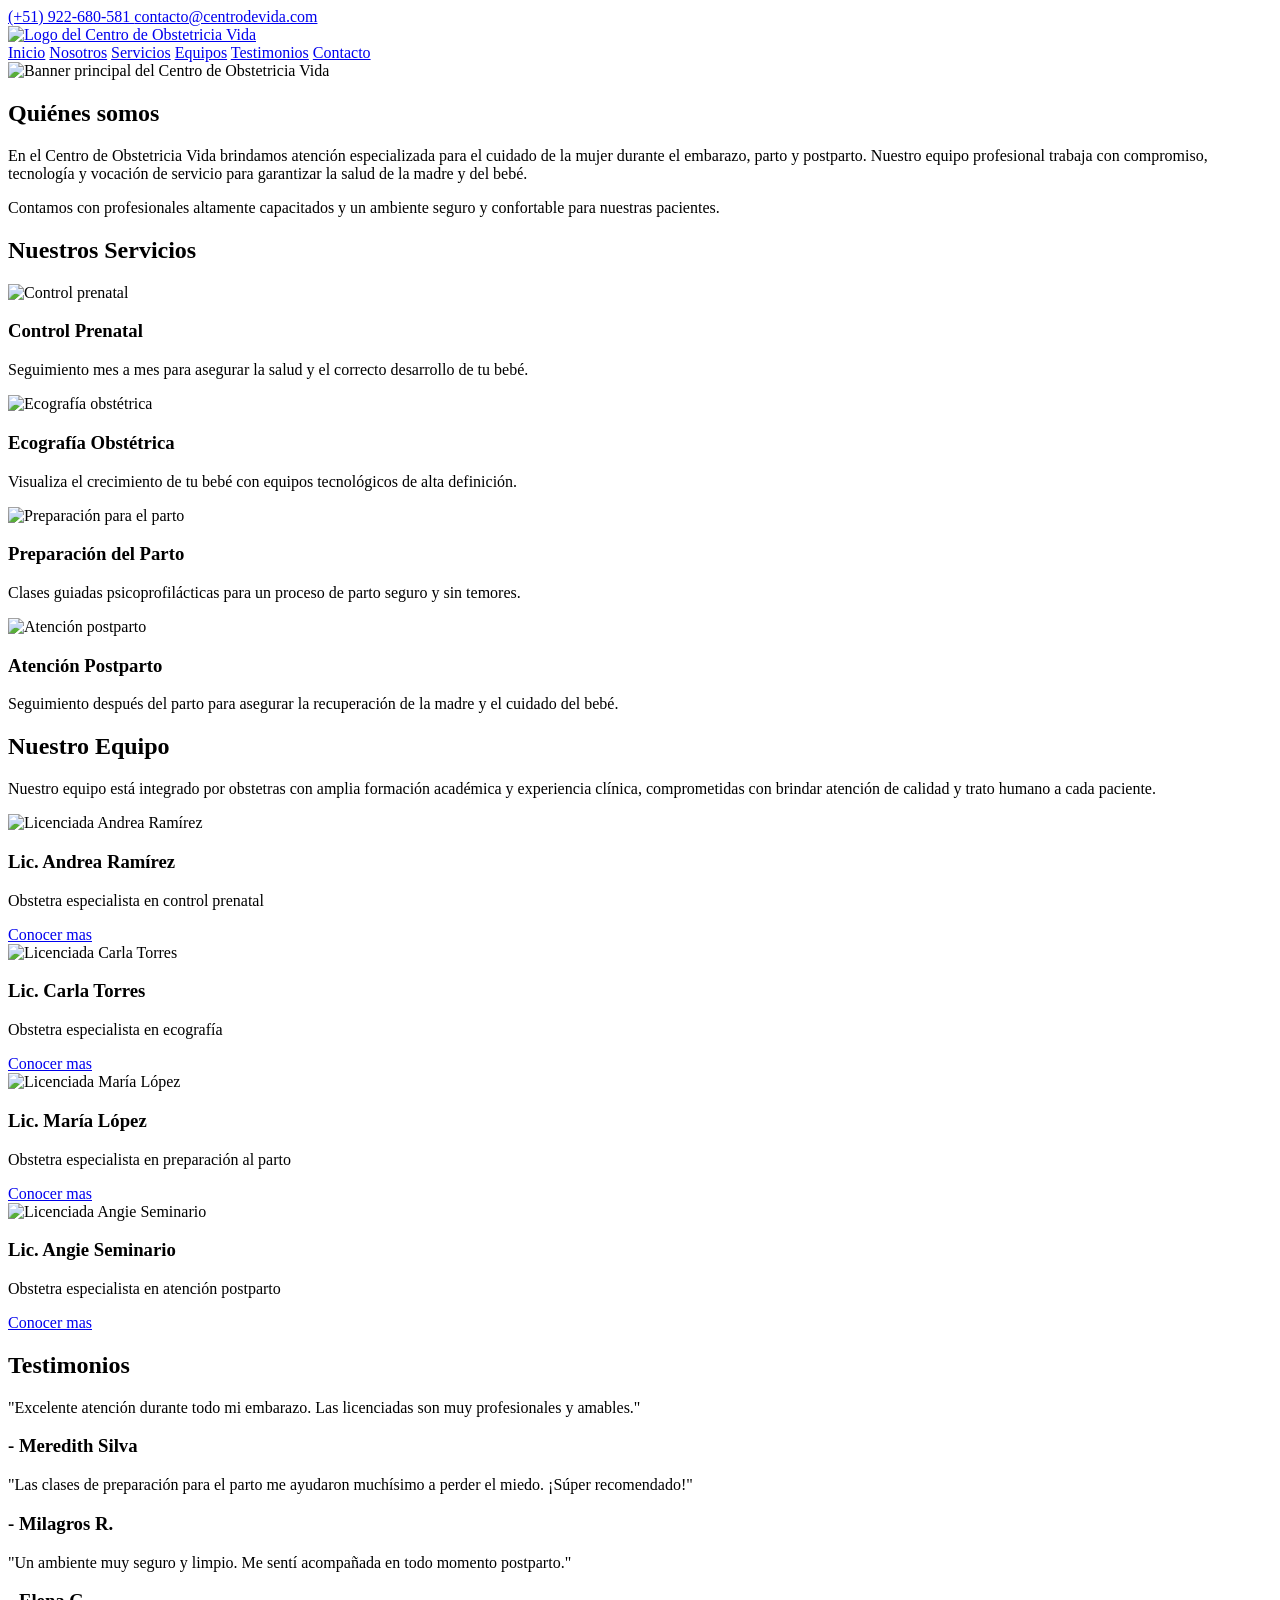
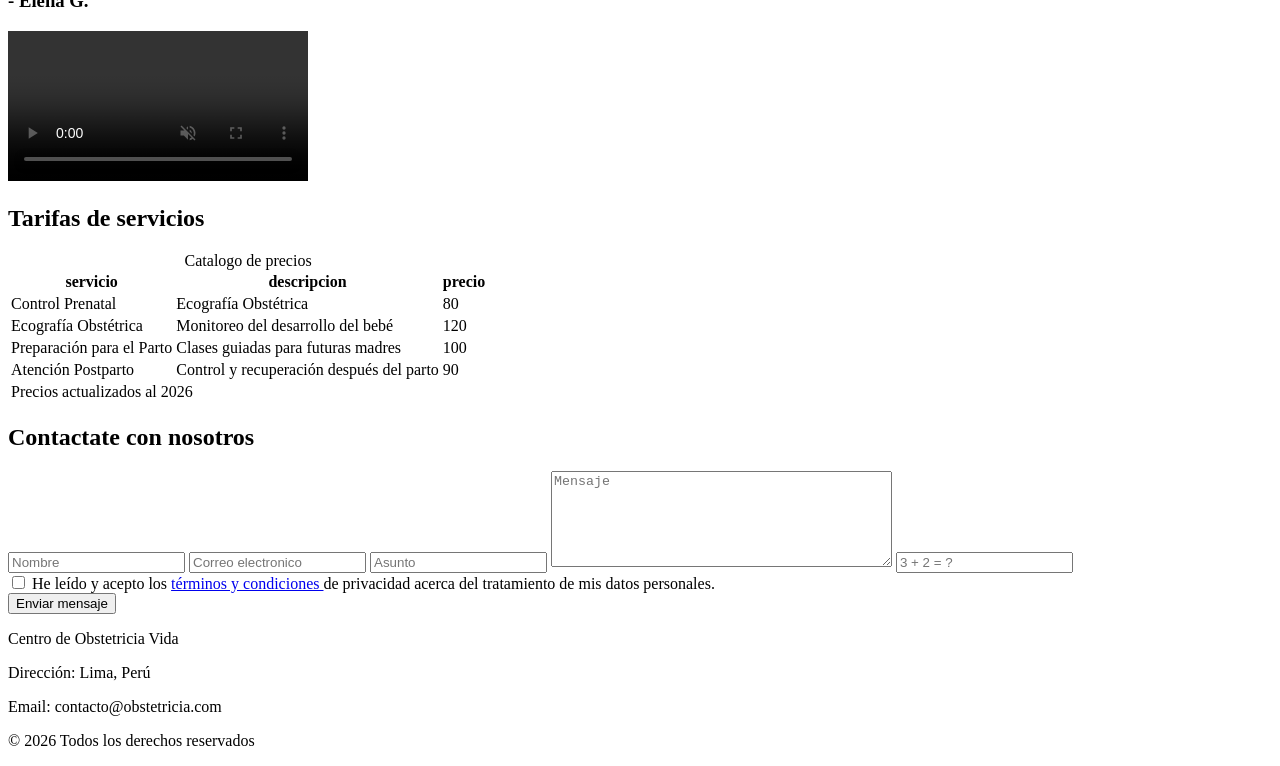
==== index.html @ f59cfaf7 "Add files via upload" ====
<!DOCTYPE html>
<html lang="es">
<head>
    <meta charset="UTF-8">
    <meta name="viewport" content="width=device-width, initial-scale=1.0">

    <!-- Título que aparece en la pestaña del navegador -->
    <title>Centro de Obstetricia Vida</title>

    <!-- Enlazar hoja de estilos CSS externa -->
    <link rel="stylesheet" href="assets/css/styles.css">

    <!-- Favicon (icono de la pestaña del navegador) -->
    <link rel="shortcut icon" href="assets/img/obstetricia.png" type="image/x-icon">

    <!-- Conexión con Google Fonts (fuente Poppins) -->
    <link rel="preconnect" href="https://fonts.googleapis.com">
    <link rel="preconnect" href="https://fonts.gstatic.com" crossorigin>
    <link href="https://fonts.googleapis.com/css2?family=Poppins:ital,wght@0,100;0,200;0,300;0,400;0,500;0,600;0,700;0,800;0,900;1,100;1,200;1,300;1,400;1,500;1,600;1,700;1,800;1,900&display=swap" rel="stylesheet">

    <!-- Librería de iconos Font Awesome -->
    <link rel="stylesheet" href="https://cdnjs.cloudflare.com/ajax/libs/font-awesome/7.0.1/css/all.min.css" integrity="sha512-2SwdPD6INVrV/lHTZbO2nodKhrnDdJK9/kg2XD1r9uGqPo1cUbujc+IYdlYdEErWNu69gVcYgdxlmVmzTWnetw==" crossorigin="anonymous" referrerpolicy="no-referrer" />
</head>

<body>

<!-- ===================== BARRA SUPERIOR (TOPBAR) ===================== -->
<!-- Contiene información de contacto y redes sociales -->
<section id="topbar" class="padding-xs">
    <div class="container">
        <div class="topbar-container">

            <!-- Contactos (teléfono y correo) -->
            <div class="topbar-contacts">
                <a target="_blank" href="tel:+51922680581">
                    <i class="fa-solid fa-phone"></i>
                    (+51) 922-680-581
                </a>

                <a target="_blank" href="mailto:contacto@centrodevida.com">
                    <i class="fa-regular fa-envelope"></i>
                    contacto@centrodevida.com
                </a>
            </div>

            <!-- Redes sociales -->
            <div class="topbar-social">
                <a target="_blank" href="https://www.facebook.com/UTP.Peru/">
                    <i class="fa-brands fa-facebook"></i>
                </a>

                <a target="_blank" href="https://www.instagram.com/universidadutp/">
                    <i class="fa-brands fa-instagram"></i>
                </a>

                <a target="_blank" href="https://www.tiktok.com/@universidadutp?lang=es">
                    <i class="fa-brands fa-tiktok"></i>
                </a>
            </div>

        </div>
    </div>
</section>

<!-- ===================== CABECERA / NAVEGACIÓN ===================== -->
<header id="header" class="padding-xs sticky-top">
    <div class="container">

        <!-- Contenedor principal del menú -->
        <div class="nav-bar">

            <!-- LOGO -->
            <div class="nav-logo">
                <a href="index.html">
                    <img class="img-fluid" src="assets/img/logo.png" alt="Logo del Centro de Obstetricia Vida">
                </a>
            </div>

            <!-- Ícono menú hamburguesa (para móviles) -->
            <div class="nav-menu-toggle">
                <i class="fa-solid fa-bars"></i>
            </div>

            <!-- MENÚ DE NAVEGACIÓN -->
            <nav class="nav-menu">
                <a class="nav-menu-link nav-menu-link-active" href="index.html">Inicio</a>
                <a class="nav-menu-link" href="assets/pages/nosotros.html">Nosotros</a>
                <a class="nav-menu-link" href="assets/pages/servicios.html">Servicios</a>
                <a class="nav-menu-link" href="assets/pages/equipos.html">Equipos</a>
                <a class="nav-menu-link" href="assets/pages/testimonios.html">Testimonios</a>
                <a class="nav-menu-link" href="assets/pages/contacto.html">Contacto</a>
            </nav>

        </div>
    </div>
</header>

<!-- ===================== CONTENIDO PRINCIPAL ===================== -->
<main>

    <!-- ===================== BANNER PRINCIPAL ===================== -->
    <section id="banner">
        <img class="img-fluid" src="assets/img/banner.png" alt="Banner principal del Centro de Obstetricia Vida">
    </section>

    <!-- ===================== QUIÉNES SOMOS ===================== -->
    <section id="about" class="padding-xl">
        <div class="container">
            <h2>Quiénes somos</h2>

            <!-- Descripción de la empresa -->
            <p>
                En el Centro de Obstetricia Vida brindamos atención especializada para el cuidado de la mujer durante el embarazo, parto y postparto.
                Nuestro equipo profesional trabaja con compromiso, tecnología y vocación de servicio para garantizar la salud de la madre y del bebé.
            </p>

            <p>
                Contamos con profesionales altamente capacitados y un ambiente seguro y confortable para nuestras pacientes.
            </p>
        </div>
    </section>

    <!-- ===================== SERVICIOS ===================== -->
    <section id="servicios" class="padding-xl">
        <div class="container">
            <h2>Nuestros Servicios</h2>

            <!-- Contenedor de tarjetas -->
            <div class="row">

                <!-- Servicio 1 -->
                <div class="card">
                    <div class="col">
                        <img class="img-fluid" src="assets/img/control.png" alt="Control prenatal">
                        <div class="card-container">
                            <h3>Control Prenatal</h3>
                            <p>Seguimiento mes a mes para asegurar la salud y el correcto desarrollo de tu bebé.</p>
                        </div>
                    </div>
                </div>

                <!-- Servicio 2 -->
                <div class="card">
                    <div class="col">
                        <img class="img-fluid" src="assets/img/ecografia.png" alt="Ecografía obstétrica">
                        <div class="card-container">
                            <h3>Ecografía Obstétrica</h3>
                            <p>Visualiza el crecimiento de tu bebé con equipos tecnológicos de alta definición.</p>
                        </div>
                    </div>
                </div>

                <!-- Servicio 3 -->
                <div class="card">
                    <div class="col">
                        <img class="img-fluid" src="assets/img/preparacion.png" alt="Preparación para el parto">
                        <div class="card-container">
                            <h3>Preparación del Parto</h3>
                            <p>Clases guiadas psicoprofilácticas para un proceso de parto seguro y sin temores.</p>
                        </div>
                    </div>
                </div>

                <!-- Servicio 4 -->
                <div class="card">
                    <div class="col">
                        <img class="img-fluid" src="assets/img/postparto.png" alt="Atención postparto">
                        <div class="card-container">
                            <h3>Atención Postparto</h3>
                            <p>Seguimiento después del parto para asegurar la recuperación de la madre y el cuidado del bebé.</p>
                        </div>
                    </div>
                </div>

            </div>
        </div>
    </section>

    <!-- ===================== EQUIPO ===================== -->
    <section id="equipos" class="padding-xl">
        <div class="container">
            <h2>Nuestro Equipo</h2>

            <!-- Descripción del equipo -->
            <p>
                Nuestro equipo está integrado por obstetras con amplia formación académica y experiencia clínica,
                comprometidas con brindar atención de calidad y trato humano a cada paciente.
            </p>

            <!-- Tarjetas de personal -->
            <div class="row">

                <!-- Miembro 1 -->
                <div class="card">
                    <div class="col">
                        <img class="img-fluid" src="assets/img/lic-andrea.jpg" alt="Licenciada Andrea Ramírez">

                        <div class="card-container">
                            <h3>Lic. Andrea Ramírez</h3>
                            <p>Obstetra especialista en control prenatal</p>
                            <a class="service-button" href="#">Conocer mas</a>
                        </div>

                    </div>
                </div>

                <!-- Miembro 2 -->
                <div class="card">
                    <div class="col">
                        <img class="img-fluid" src="assets/img/lic-carla.jpg" alt="Licenciada Carla Torres">

                        <div class="card-container">
                            <h3>Lic. Carla Torres</h3>
                            <p>Obstetra especialista en ecografía</p>
                            <a class="service-button" href="#">Conocer mas</a>
                        </div>

                    </div>
                </div>

                <!-- Miembro 3 -->
                <div class="card">
                    <div class="col">
                        <img class="img-fluid" src="assets/img/lic-maria.jpg" alt="Licenciada María López">

                        <div class="card-container">
                            <h3>Lic. María López</h3>
                            <p>Obstetra especialista en preparación al parto</p>
                            <a class="service-button" href="#">Conocer mas</a>
                        </div>

                    </div>
                </div>

                <!-- Miembro 4 -->
                <div class="card">
                    <div class="col">
                        <img class="img-fluid" src="assets/img/lic-angie.jpg" alt="Licenciada Angie Seminario">

                        <div class="card-container">
                            <h3>Lic. Angie Seminario</h3>
                            <p>Obstetra especialista en atención postparto</p>
                            <a class="service-button" href="#">Conocer mas</a>
                        </div>

                    </div>
                </div>

            </div>
        </div>
    </section>

    <!-- ===================== TESTIMONIOS ===================== -->
    <section id="testimonios" class="padding-xl">
        <div class="container">
            <h2>Testimonios</h2>

            <!-- Opiniones de pacientes -->
            <div class="row">

                <div class="card">
                    <div class="col">
                        <div class="card-container text-dark">
                            <p>"Excelente atención durante todo mi embarazo. Las licenciadas son muy profesionales y amables."</p>
                            <h3>- Meredith Silva</h3>
                        </div>
                    </div>
                </div>

                <div class="card">
                    <div class="col">
                        <div class="card-container text-dark">
                            <p>"Las clases de preparación para el parto me ayudaron muchísimo a perder el miedo. ¡Súper recomendado!"</p>
                            <h3>- Milagros R.</h3>
                        </div>
                    </div>
                </div>

                <div class="card">
                    <div class="col">
                        <div class="card-container text-dark">
                            <p>"Un ambiente muy seguro y limpio. Me sentí acompañada en todo momento postparto."</p>
                            <h3>- Elena G.</h3>
                        </div>
                    </div>
                </div>

            </div>
        </div>
    </section>

    <!-- ===================== VIDEO ===================== -->
    <section id="video" class="padding-xl">
        <div class="container">

            <!-- Video promocional -->
            <video class="video-fluid" autoplay muted loop controls>
                <source src="assets/video/obstetricia.mp4" type="video/mp4">
            </video>

        </div>
    </section>

    <!-- ===================== TARIFAS ===================== -->
    <section id="tarifas" class="padding-xl">
        <div class="container">
            <h2>Tarifas de servicios</h2>

            <!-- Tabla de precios -->
            <table class="tbl-tarifa">
                <caption>Catalogo de precios</caption>

                <thead>
                    <tr>
                        <th>servicio</th>
                        <th>descripcion</th>
                        <th>precio</th>
                    </tr>
                </thead>

                <tbody>
                    <tr>
                        <td>Control Prenatal</td>
                        <td>Ecografía Obstétrica</td>
                        <td>80</td>
                    </tr>
                    <tr>
                        <td>Ecografía Obstétrica</td>
                        <td>Monitoreo del desarrollo del bebé</td>
                        <td>120</td>
                    </tr>
                    <tr>
                        <td>Preparación para el Parto</td>
                        <td>Clases guiadas para futuras madres</td>
                        <td>100</td>
                    </tr>
                    <tr>
                        <td>Atención Postparto</td>
                        <td>Control y recuperación después del parto</td>
                        <td>90</td>
                    </tr>
                </tbody>

                <tfoot>
                    <tr>
                        <td colspan="3">Precios actualizados al 2026</td>
                    </tr>
                </tfoot>

            </table>
        </div>
    </section>

    <!-- ===================== CONTACTO ===================== -->
    <section id="contact-form" class="padding-xl">
        <div class="container">
            <h2>Contactate con nosotros</h2>

            <!-- Formulario de contacto -->
            <form action="">

                <div>

                    <!-- Campos del formulario -->
                    <input class="form-control" type="text" placeholder="Nombre" required minlength="3">
                    <input class="form-control" type="email" placeholder="Correo electronico" required>
                    <input class="form-control" type="text" placeholder="Asunto" required minlength="5">
                    <textarea class="form-control form-control-noresize" placeholder="Mensaje" rows="6" cols="40" required minlength="10"></textarea>

                    <!-- Captcha simple -->
                    <input class="form-control" type="text" placeholder="3 + 2 = ?">

                    <!-- Aceptación de términos -->
                    <div>
                        <input id="acepto" type="checkbox">
                        <label for="acepto">
                            He leído y acepto los
                            <a class="form-link" target="_blank" href="https://www.utp.edu.pe/web/politicas-privacidad">
                                términos y condiciones
                            </a>
                            de privacidad acerca del tratamiento de mis datos personales.
                        </label>
                    </div>

                    <!-- Botón de envío -->
                    <button class="form-button" type="submit">
                        <i class="fa-solid fa-paper-plane"></i>
                        Enviar mensaje
                    </button>

                </div>

            </form>
        </div>
    </section>

</main>

<!-- ===================== FOOTER ===================== -->
<footer id="footer">

    <!-- Parte superior del footer -->
    <div class="footer-top">
        <div class="container">
            <div class="footer-flex">

                <!-- Información del centro -->
                <div class="footer-info">
                    <p>Centro de Obstetricia Vida</p>
                    <p>Dirección: Lima, Perú</p>
                    <p>Email: contacto@obstetricia.com</p>
                </div>

                <!-- Redes sociales -->
                <div class="footer-social">
                    <a target="_blank" href="#"><i class="fa-brands fa-facebook"></i></a>
                    <a target="_blank" href="#"><i class="fa-brands fa-instagram"></i></a>
                    <a target="_blank" href="#"><i class="fa-brands fa-tiktok"></i></a>
                </div>

            </div>
        </div>
    </div>

    <!-- Parte inferior del footer -->
    <div class="footer-bottom">
        <div class="container">
            <p>© 2026 Todos los derechos reservados</p>
        </div>
    </div>

</footer>

<!-- Botón flotante para volver arriba -->
<a href="#" class="scroll-up">
    <i class="fa-solid fa-angle-up"></i>
</a>

<!-- Script JavaScript externo -->
<script src="assets/js/scripts.js"></script>

</body>
</html>
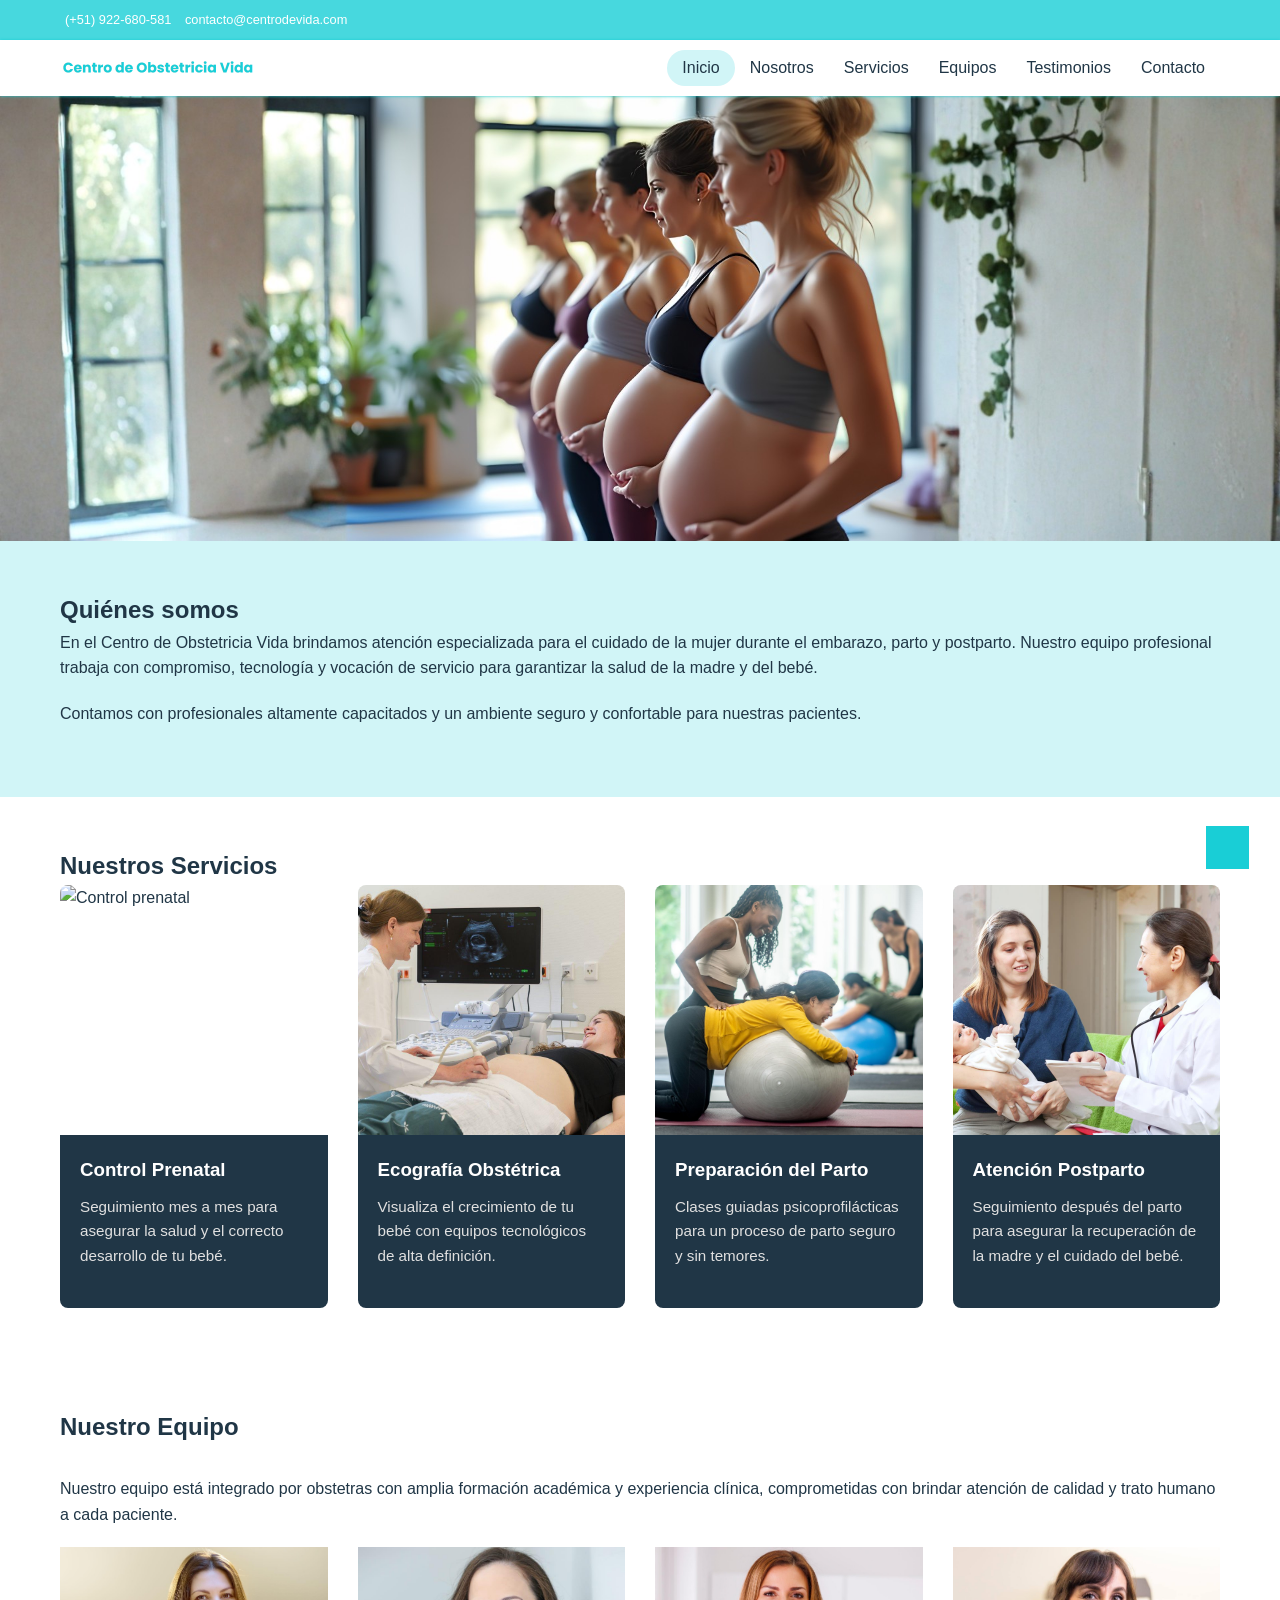
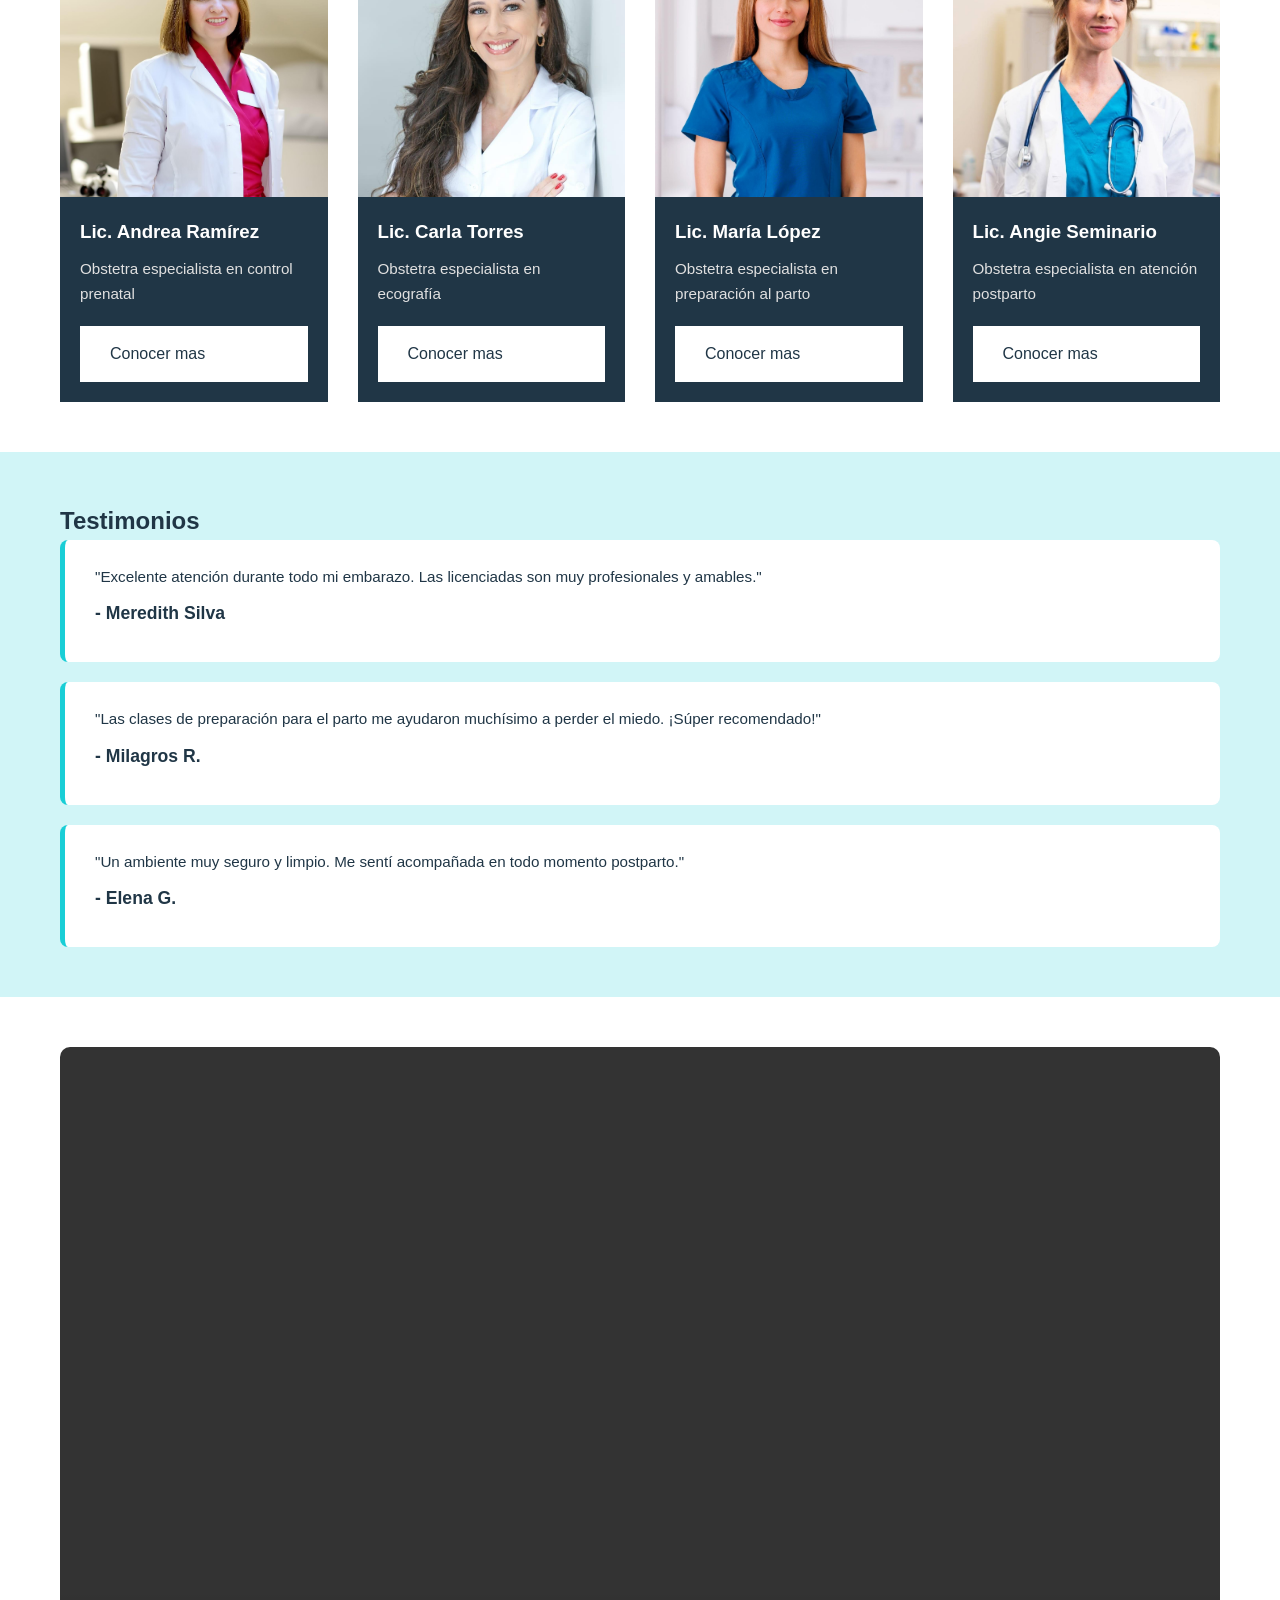
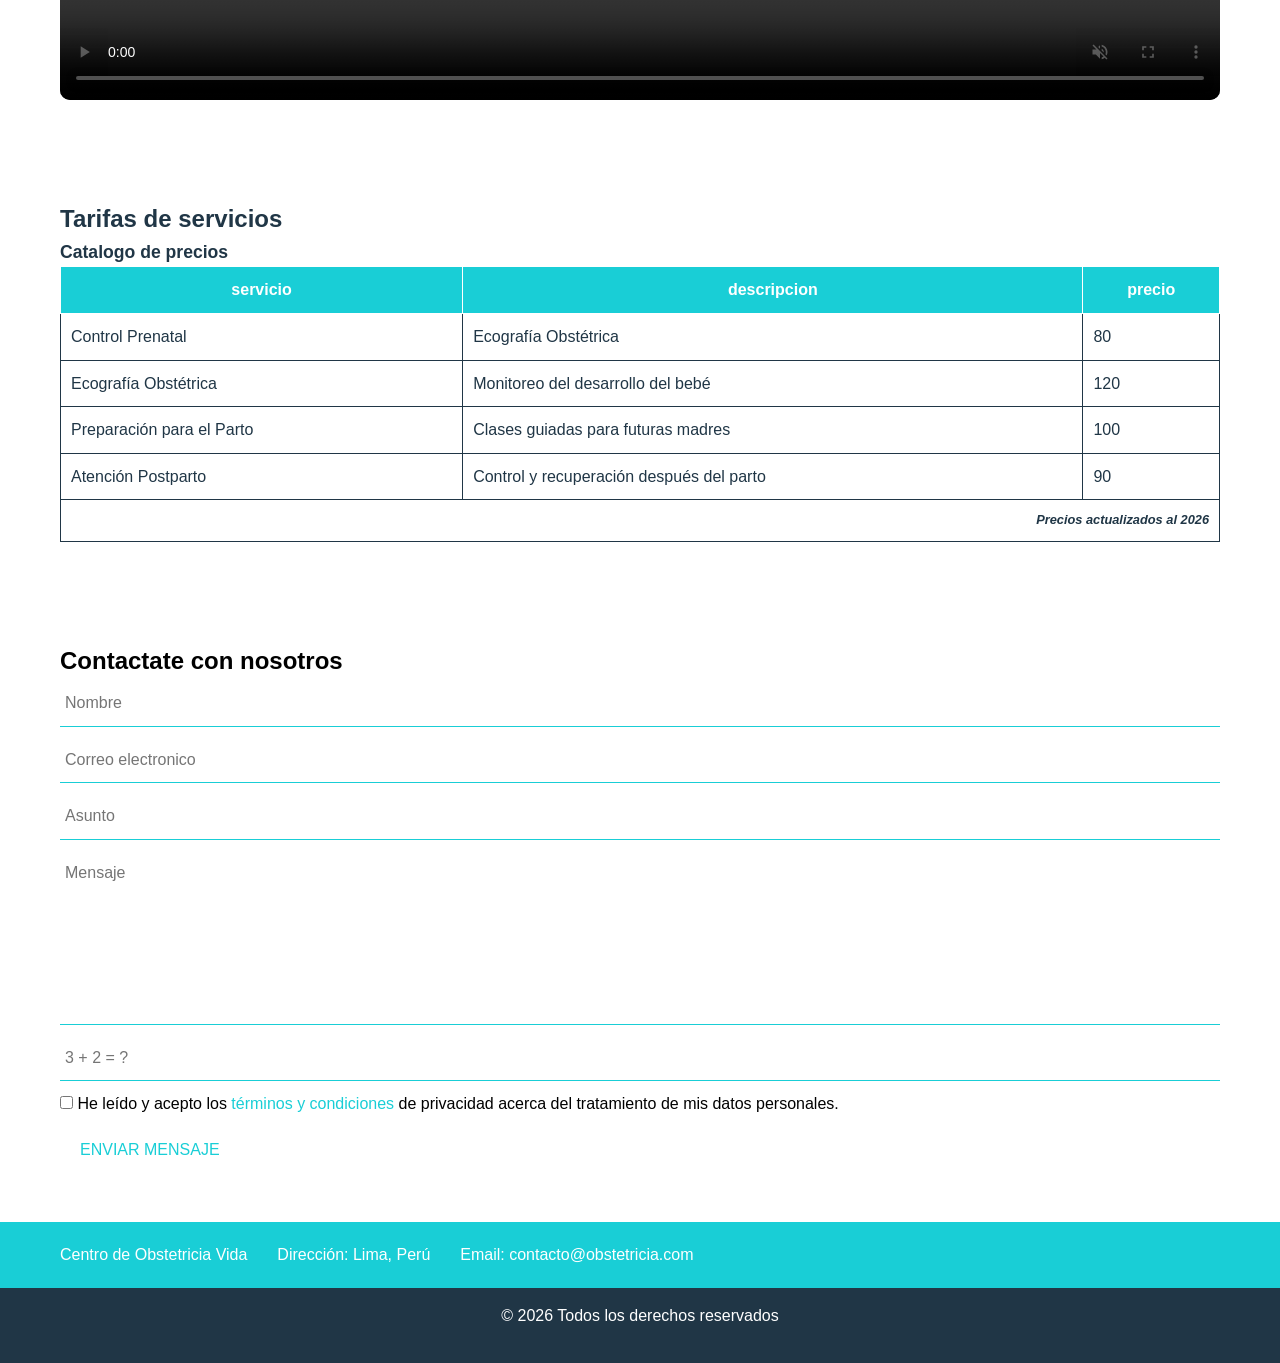
==== commit 4df4e9d3: "Add files via upload" ====
--- a/index.html
+++ b/index.html
@@ -412,11 +412,19 @@
                 </div>
 
                 <!-- Redes sociales -->
-                <div class="footer-social">
-                    <a target="_blank" href="#"><i class="fa-brands fa-facebook"></i></a>
-                    <a target="_blank" href="#"><i class="fa-brands fa-instagram"></i></a>
-                    <a target="_blank" href="#"><i class="fa-brands fa-tiktok"></i></a>
-                </div>
+<div class="footer-social">
+    <a target="_blank" href="https://www.facebook.com/UTP.Peru/">
+        <i class="fa-brands fa-facebook"></i>
+    </a>
+
+    <a target="_blank" href="https://www.instagram.com/universidadutp/">
+        <i class="fa-brands fa-instagram"></i>
+    </a>
+
+    <a target="_blank" href="https://www.tiktok.com/@universidadutp?lang=es">
+        <i class="fa-brands fa-tiktok"></i>
+    </a>
+</div>
 
             </div>
         </div>
--- a/assets/css/styles.css
+++ b/assets/css/styles.css
@@ -0,0 +1,705 @@
+/* VARIABLES CSS*/
+:root{
+    /* Paleta de colores */
+    --color-principal:#19ced6;
+    --color-fondo:#D1F5F7;
+    --color-texto:#203646;
+    --color-blanco:#ffffff;
+    --color-secundario2: #47d8de;
+    
+    /* tipografias */
+    --font-principal:"Poppins", sans-serif;
+
+    /* interlineados */
+    --spacing: 1.6;
+}
+
+/* selector universal */
+*{
+    /* Elimina los espacios predeterminados */
+    margin: 0;
+    padding: 0;
+
+    /* Evita que un contenedor cambie de tamaño al agregar espacios */
+    box-sizing: border-box;
+}
+
+/* selectores de tipo etiqueta */
+html {
+    scroll-behavior: smooth;
+}
+
+body {
+    font-family: var(--font-principal);
+    line-height: var(--spacing);
+    overflow-x: hidden;
+
+body {
+    display: flex;
+    flex-direction: column;
+    min-height: 100vh;
+}
+
+    /* ESTO FIJA EL FOOTER ABAJO SIEMPRE */
+    display: flex;
+    flex-direction: column;
+    min-height: 100vh;
+}
+
+/* elimina el margen inferior que aparece debajo del objeto */
+img, video {
+    display: block;
+}
+
+p {
+    margin-bottom: 20px;
+}
+
+/* Selectores de tipo id */
+#header {
+    background-color: var(--color-blanco);
+    color: var(--color-texto);
+}
+
+#about {
+    background-color: var(--color-fondo);
+    color: var(--color-texto);
+}
+
+#servicios {
+    background-color: var(--color-blanco);
+    color: var(--color-texto);
+}
+
+#equipos {
+    background-color: var(--color-blanco);
+    color: var(--color-texto);
+}
+
+#testimonios {
+    background-color: var(--color-fondo);
+    color: var(--color-texto);
+}
+
+#tarifas {
+    background-color: var(--color-blanco);
+    color: var(--color-texto);
+}
+
+#footer{
+    color: var(--color-blanco);
+}
+
+.footer-top{
+    background-color: var(--color-principal);
+    padding: 20px 0;
+}
+
+.footer-bottom{
+    background-color: var(--color-texto);
+    text-align: center;
+    padding: 15px 0;
+}
+
+#footer a {
+    color: var(--color-blanco);
+    text-decoration: none;
+}
+
+#footer i {
+    font-size: 35px;
+    color: var(--color-texto);
+    transform: scale(1);
+    transition: all 0.4s ease-in-out;
+}
+
+#footer i:hover {
+    color: var(--color-blanco);
+    transform: scale(1.2);
+}
+
+/* selectores de tipo class */
+
+/* Padding extra pequeño */
+.padding-xs {
+    padding-top: 10px;
+    padding-bottom: 10px;
+}
+
+/* Padding extra grande */
+.padding-xl {
+    padding-top: 50px;
+    padding-bottom: 50px;
+}
+
+.container {
+    width: 100%;
+    max-width: 1200px;
+    margin: auto;
+    padding: 0 20px;
+}
+
+/* responsive para imagenes */
+.img-fluid {
+    width: 100%;
+    height: auto;
+}
+
+/* video */
+
+#video {
+    background-color: var(--color-blanco);
+    padding: 50px 0;
+}
+
+.video-fluid {
+    width: 100%;
+    aspect-ratio: 16 / 9;
+    display: block;
+    margin: 0 auto;
+    border-radius: 10px;
+}
+
+#video video {
+    width: 100%;
+    height: auto;
+    display: block;
+    object-fit: cover;
+    pointer-events: none;
+}
+
+.tbl-tarifa {
+    width: 100%;
+    border-collapse: collapse;
+}
+
+.tbl-tarifa th {
+    background-color: var(--color-principal);
+    color: var(--color-blanco);
+    border: 1px solid var(--color-blanco);
+    padding: 10px;
+}
+
+.tbl-tarifa td {
+    border: 1px solid var(--color-texto);
+    padding: 10px;
+}
+
+.tbl-tarifa tfoot td {
+    font-size: 0.8rem;
+    text-align: right;
+    font-style: italic;
+    font-weight: bold;
+}
+
+.tbl-tarifa caption {
+    font-size: 1.1rem;
+    font-weight: bold;
+    text-align: left;
+}
+
+/* formulario */
+
+.form-control {
+    width: 100%;
+    display: block;
+    padding: 10px 5px;
+    margin-bottom: 10px;
+    font: inherit;
+
+    border: none;
+    outline: none;
+    border-bottom: 1px solid var(--color-principal);
+}
+
+.form-link {
+    color: var(--color-principal);
+    text-decoration: none;
+}
+
+.form-button {
+    background-color: var(--color-blanco);
+    color: var(--color-principal);
+    padding: 10px 20px;
+    margin-top: 10px;
+    font: inherit;
+    text-transform: uppercase;
+    cursor: pointer;
+    border: none;
+    transition: all 0.4s ease-in-out;
+}
+
+.form-button:hover {
+    background-color: var(--color-texto);
+}
+
+.form-control-noresize {
+    resize: none;
+}
+
+/* footer */
+
+.footer-flex {
+    display: flex;
+    justify-content: space-between;
+    align-items: center;
+    flex-wrap: wrap;
+    gap: 30px;
+}
+
+.footer-info {
+    display: flex;
+    gap: 30px;
+    flex-wrap: wrap;
+}
+
+.footer-info p {
+    margin: 0;
+}
+
+.footer-social {
+    display: flex;
+    gap: 20px;
+    align-items: center;
+}
+
+/* flexbox de uso general */
+
+/*flexbox padre*/
+.row {
+    display: flex;
+    gap: 30px;
+    align-items: stretch;
+}
+
+/*flexbox para las cajas hijo*/
+.col {
+    display: flex;
+    flex-direction: column;
+    width: 100%;
+}
+
+.service-button {
+    display: inline-block;
+    background-color: var(--color-blanco);
+    color: var(--color-texto);
+    text-decoration: none;
+    padding: 15px 30px;
+    border: none;
+    font: inherit;
+    cursor: pointer;
+
+    margin-top: auto;
+}
+
+/* tarjetas */
+
+.card {
+    flex: 1;
+    min-width: 0;
+
+    transition: all 0.4s ease-in-out, box-shadow 0.4s ease-in-out;
+    transform-style: preserve-3d;
+    backface-visibility: hidden;
+    overflow: hidden;
+}
+
+.card:hover {
+    transform: perspective(700px) rotateY(5deg) translateY(-8px);
+    box-shadow: 0 18px 40px var(--color-blanco);
+}
+
+.card-container {
+    padding: 20px;
+    background-color: var(--color-texto);
+
+    display: flex;
+    flex-direction: column;
+    flex: 1;
+}
+
+/* banner */
+
+#banner {
+    overflow: hidden;
+}
+
+#banner img {
+    transition: all 0.4s ease-in-out;
+}
+
+#banner img:hover {
+    transform: scale(1.1);
+}
+
+/* animacion logo */
+
+@keyframes floating {
+    0%, 100% {
+        transform: translateY(0px);
+    }
+
+    50% {
+        transform: translateY(-5px);
+    }
+}
+
+.nav-logo img {
+    animation: floating 1s ease-in-out infinite;
+}
+
+
+
+/* Selectores para estilizar el topbar */
+
+#topbar {
+    background-color: var(--color-secundario2);
+    color: var(--color-blanco);
+    font-size: 0.8rem;
+}
+
+.topbar-container {
+    display: flex;
+    justify-content: space-between;
+    align-items: center;
+}
+
+.topbar-container a {
+    color: var(--color-blanco);
+    text-decoration: none;
+    padding: 0px 5px;
+}
+
+/* scroll */
+
+.scroll-up {
+    position: fixed;
+    bottom: 30px;
+    right: 30px;
+
+    width: 45px;
+    height: 45px;
+    text-align: center;
+    line-height: 45px;
+
+    background-color: var(--color-principal);
+    color: var(--color-texto);
+    border: 1px solid var(--color-blanco);
+}
+
+/* Posicionamiento pegajoso de la cabecera */
+
+.sticky-top {
+    position: sticky;
+    top: 0px;
+    z-index: 1000;
+    box-shadow: 0 0 3px 0 var(--color-principal);
+}
+
+/* seccion principal del titulo de pagina. permite mostrar una imagen */
+
+.page-title {
+    height: 180px;
+    display: flex;
+    justify-content: center;
+    align-items: center;
+    text-align: center;
+    color: var(--color-blanco);
+    background-size: cover;
+    background-position: center;
+    position: relative;
+    background-image: url(../img/obstetricia-page-title.jpg);
+}
+
+.page-title::before {
+    content: "";
+    position: absolute;
+    inset: 0;
+    background: linear-gradient(
+    rgba(0, 0, 0, 0.65),
+    rgba(0, 0, 0, 0.50)
+    );
+}
+
+.page-title-content {
+    position: relative;
+    z-index: 1;
+}
+
+.page-title-content h2 {
+    font-size: 2.5rem;
+    margin-bottom: 10px;
+}
+
+
+/* selectores para estilizar la barra de navegación y sus elementos */
+/* ---------------------------
+Selectores base para pantalla de escritorio (pantalla >=1200px)
+------------------------------ */
+.nav-bar {
+    display: flex; /*activa flexbox*/
+    justify-content: space-between; /*primer elemento a la izquierda y el ultimo a la derecha*/
+    align-items: center; /*centra verticalmente los elementos*/
+    position: relative; /*posicionar los elementos hijo de manera absoluta tomando como base la caja nav-bar*/
+}
+
+.nav-logo {
+    width: 200px; /*Ancho fijo para el logo*/
+}
+
+.nav-menu-toggle {
+    /*Icono del boton hamburguesa*/
+    font-size: 2rem; /*tamaño del icono*/
+    cursor: pointer; /*convertir el puntero del mouse en una manito*/ 
+    display: none; /*ocultar el boton temporalmente el boton en pantallas de escritorios*/
+}
+
+.nav-menu {
+    display: flex;
+}
+
+.nav-menu-link {
+    /*Elementos del menu*/
+
+    display: inline-block; /*Trata cada linea como una caja*/
+    color: var(--color-texto);
+    text-decoration: none; /*quita subrayado del enlace*/
+    padding: 5px 15px;
+    transition: all 0.4s ease-in-out; /*Animacion suave al cambiar los estilos*/
+    border-radius: 20px; /*redondear las esquinas*/
+}
+
+.nav-menu-link:hover {
+    /*cambia el estado de los estilos al pasar el mouse*/
+    background-color: var(--color-principal);
+    color: var(--color-blanco);
+}
+
+.nav-menu-link-active {
+    /*resaltar el enlace de la pagina activa*/
+    background-color: var(--color-fondo);
+    color: var(--color-texto);
+}
+
+/* ========================================================
+   PUNTOS DE QUIEBRE (MEDIA QUERIES) - ORDENADOS CORRECTAMENTE
+   ======================================================== */
+
+/* 1. LAPTOP (max-width: 1200px) */
+@media (max-width: 1200px) {
+    .container {
+        max-width: 85%; 
+    }
+}
+
+/* 2. TABLET (max-width: 992px) */
+@media (max-width: 992px) {
+    .container {
+        max-width: 90%;
+    }
+
+    .nav-menu-link {
+        font-size: 0.8rem; 
+    }
+}
+
+/* 3. CELULAR ESTANDAR (max-width: 768px) */
+@media (max-width: 768px) {
+    .container {
+        max-width: 95%;
+    }
+
+    .nav-menu-toggle {
+        display: block; 
+    }
+
+    .nav-menu {
+        flex-direction: column;
+        position: absolute;
+        top: 70px;
+        right: -10px;
+        width: 240px;
+        background-color: var(--color-blanco);
+        padding: 1rem;
+        border-radius: 12px;
+        box-shadow: 0 8px 24px var(--color-principal);
+        opacity: 0; 
+        visibility: hidden; 
+        transform: translateY(-12px); 
+        transition: all 0.3s ease-in-out;
+        z-index: 1000; 
+    }
+
+    .nav-menu.active {
+        opacity: 1; 
+        visibility: visible; 
+        transform: translateY(0); 
+    }
+
+    .nav-menu-link {
+    padding: 10px;
+    border-radius: 8px;
+    border-bottom: 1px solid var(--color-texto);
+    }
+
+    /*NUESTRO EQUIPO Y SERVICIOS */
+    #servicios .row, 
+    #equipos .row {
+        flex-direction: column;
+        gap: 25px; 
+        margin-left: 0;
+        margin-right: 0;
+    }
+
+    #servicios .col, 
+    #equipos .col {
+        flex-basis: auto; 
+        width: 100%;      
+    }
+
+    .footer-flex {
+        flex-direction: column-reverse;
+        align-items: center;
+    }
+}
+
+/* 4. CELULAR PEQUEÑO (max-width: 480px) */
+@media (max-width: 480px) {
+    .nav-menu-toggle {
+        font-size: 1.5rem;
+    }
+
+    .nav-menu {
+        top: 65px;
+        right: 15px;
+        left: 15px;
+        width: auto;
+    }
+
+    .nav-menu-link {
+    padding: 10px;
+    text-align: center;
+    }
+
+    .topbar-container {
+        flex-direction: column;
+    }
+}
+
+/* tarjetas imagen */
+
+.card .img-fluid {
+    width: 100%;
+    height: 250px;
+    object-fit: cover;
+}
+
+.card-container h3 {
+    color: var(--color-blanco);
+    margin-bottom: 10px;
+}
+
+.card-container p {
+    color: #e0e0e0;
+    font-size: 0.95rem;
+    line-height: 1.6;
+}
+
+/* testimonios */
+
+.text-dark {
+    background-color: var(--color-blanco);
+    border-radius: 8px;
+}
+
+.text-dark h3 {
+    color: var(--color-texto);
+}
+
+.text-dark p {
+    color: var(--color-texto);
+    font-style: italic;
+}
+
+#testimonios .row {
+    flex-direction: column;
+    gap: 20px;
+    margin-left: 0;
+    margin-right: 0;
+}
+
+#testimonios .card {
+    width: 100%;
+}
+
+#testimonios .card-container {
+    background-color: var(--color-blanco);
+    padding: 25px 30px;
+    border-left: 5px solid var(--color-principal);
+    transform: none;
+}
+
+#testimonios .card:hover {
+    transform: translateY(-4px);
+    box-shadow: 0 8px 20px rgba(0, 0, 0, 0.05);
+}
+
+#testimonios .card-container p {
+    color: var(--color-texto);
+    font-style: normal;
+    margin-bottom: 10px;
+    line-height: 1.6;
+}
+
+#testimonios .card-container h3 {
+    color: var(--color-texto);
+    font-size: 1.1rem;
+    font-weight: bold;
+    margin-top: 0;
+}
+
+/* servicios */
+
+#servicios .card-container {
+    height: 250px;
+    justify-content: center;
+}
+
+#servicios .card {
+    border-radius: 8px;
+    overflow: hidden;
+}
+
+#equipos h2 {
+    color: var(--color-texto);
+    margin-bottom: 30px;
+}
+
+#equipos .card-container{
+    height: 100%;
+}
+
+#equipos .service-button{
+    margin-top: auto;
+}
+
+.video-responsive {
+    position: relative;
+    width: 100%;
+    max-width: 1100px;
+    margin: 0 auto;
+    aspect-ratio: 16 / 9;
+}
+
+.video-responsive iframe {
+    position: absolute;
+    top: 0;
+    left: 0;
+    width: 100%;
+    height: 100%;
+    border: 0;
+}
+
+main {
+    flex: 1;
+}
